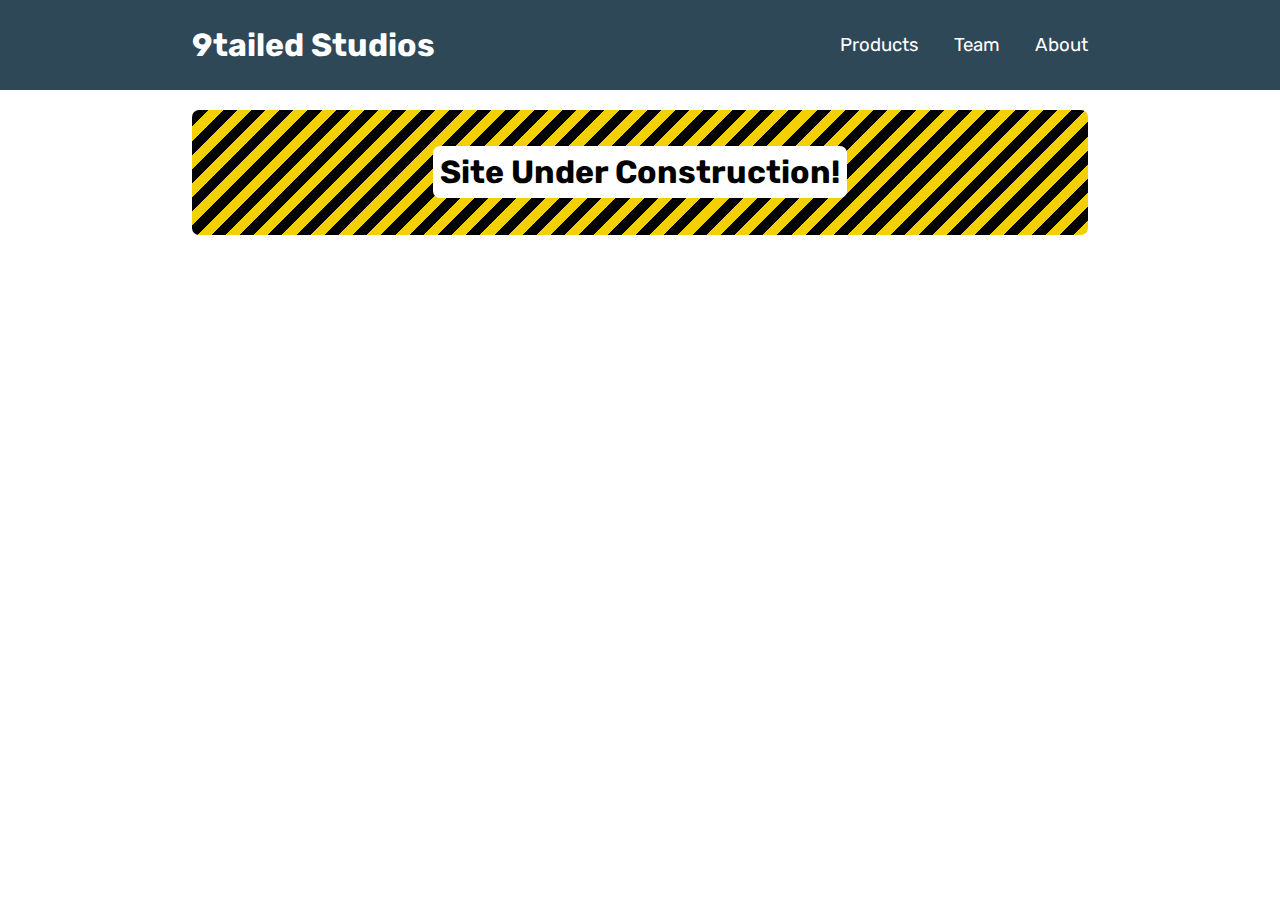
==== index.html @ dfe99857 "Under construction" ====
<!DOCTYPE html>
<html>
    <head>
        <title>9tailed Studios</title>
        <link rel="stylesheet" href="css/style.css" type="text/css" />
    </head>
    <body>
        <header>
            <h1>9tailed Studios</h1>
            <div class="spacer"></div>
            <nav>
                <ul>
                    <li>
                        <a href="#">Products</a>
                        <ul class="dropdown">
                            <li>Games</li>
                            <li>Software</li>
                        </ul>
                    </li>
                    <li><a href="#">Team</a></li>
                    <li><a href="#">About</a></li>
                </ul>
            </nav>
        </header>
        <main>
            <article class="construction">
                <h1>Site Under Construction!</h1>
            </article>
        </main>
    </body>
</html>
---- css/style.css ----
@import url('https://fonts.googleapis.com/css2?family=Rubik:ital,wght@0,300..900;1,300..900&display=swap');

* {
    --primary: #ff9751;
    --dark: #2F4858;
    --light: #b9a89a;
}

body {
    color: black;
    font-family: 'Rubik', sans-serif;
    margin: 0;
    width: 100%;
    height: 100%;
}

header {
    background-color: var(--dark);
    color: white;
    margin: 0;

    display: flex;
    align-items: center;

    height: 90px;
    padding: 0 15%;
}

header > h1 {
    margin: 0;
}

header > .spacer {
    flex-grow: 1;
}

nav {
    display: block;
}

nav > ul {
    position: relative;
    background-color: var(--dark);
    display: block;
    margin: 0;
    padding: 0;
    font-size: 14pt;
    list-style-type: none;
}

nav > ul > li {
    cursor: pointer;
    display: inline;
}

nav > ul > li > a {
    color: white;
    text-decoration: none;
    transition: color .25s ease-in-out;
}

nav > ul > li:hover {
    color: var(--primary);
}

nav > ul > li:hover > a {
    color: var(--primary);
}

nav > ul > li:not(:last-child) {
    margin-right: 30px;
}

ul.dropdown {
    top: calc(100% + 7px);
    min-width: 125px;
    list-style-type: none;
    padding: 0;
    background-color: var(--dark);
}

ul.dropdown > li {
    padding: 10px;
    cursor: pointer;
    color: white;
}

ul.dropdown > li:hover {
    background-color: var(--primary);
}

ul.dropdown > li:not(:last-child) {
    border-bottom: 1px solid var(--light);
}

nav > ul > li > ul.dropdown {
    border: 1px solid var(--light);
    position: absolute;
    z-index: 1;
    visibility: hidden;
    opacity: 0;
    transition: visibility .25s linear, opacity .25s ease-in-out;
}

nav > ul > li:hover > ul.dropdown {
    visibility: visible;
    opacity: 1;
}

main {
    margin: 20px 15%;
}

article.construction {
    text-align: center;
    padding: 15px;
    border-radius: 7px;

    background: repeating-linear-gradient(-45deg, #f2d001, #f2d001 10px, black 10px, black 20px);
}

article.construction > h1 {
    background-color: white;
    border-radius: 7px;
    display: inline-block;
    padding: 7px;
}
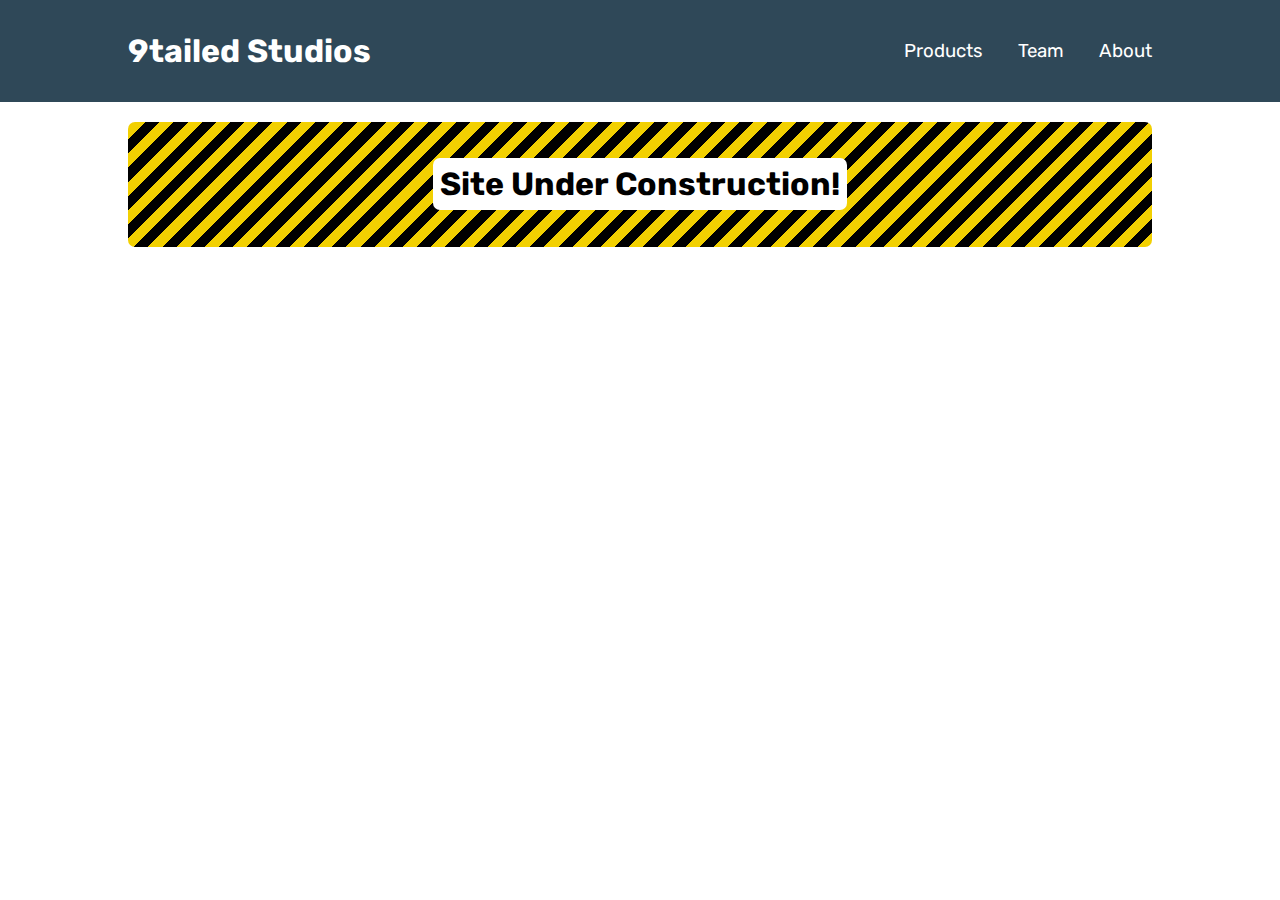
==== commit 3c3f2536: "Implemented responsive header" ====
--- a/index.html
+++ b/index.html
@@ -2,7 +2,9 @@
 <html>
     <head>
         <title>9tailed Studios</title>
-        <link rel="stylesheet" href="css/style.css" type="text/css" />
+        <link rel="stylesheet" href="css/standard.css" type="text/css" />
+        <link rel="stylesheet" href="css/desktop.css" type="text/css" media="only screen and (min-width: 701px)" />
+        <link rel="stylesheet" href="css/mobile.css" type="text/css" media="only screen and (max-width: 700px)" />
     </head>
     <body>
         <header>
--- a/css/standard.css
+++ b/css/standard.css
@@ -0,0 +1,118 @@
+@import url('https://fonts.googleapis.com/css2?family=Rubik:ital,wght@0,300..900;1,300..900&display=swap');
+
+* {
+    --primary: #ff9751;
+    --dark: #2F4858;
+    --light: #b9a89a;
+}
+
+body {
+    color: black;
+    font-family: 'Rubik', sans-serif;
+    margin: 0;
+    width: 100%;
+    height: 100%;
+}
+
+header {
+    background-color: var(--dark);
+    color: white;
+    margin: 0;
+
+    display: flex;
+    align-items: center;
+}
+
+header > h1 {
+    margin: 0;
+}
+
+header > .spacer {
+    flex-grow: 1;
+}
+
+nav {
+    display: block;
+}
+
+nav > ul {
+    position: relative;
+    background-color: var(--dark);
+    display: block;
+    margin: 0;
+    padding: 0;
+    font-size: 14pt;
+    list-style-type: none;
+}
+
+nav > ul > li {
+    cursor: pointer;
+    display: inline;
+}
+
+nav > ul > li > a {
+    color: white;
+    text-decoration: none;
+    transition: color .25s ease-in-out;
+}
+
+nav > ul > li:hover {
+    color: var(--primary);
+}
+
+nav > ul > li:hover > a {
+    color: var(--primary);
+}
+
+ul.dropdown {
+    top: calc(100% + 7px);
+    min-width: 125px;
+    list-style-type: none;
+    padding: 0;
+    background-color: var(--dark);
+}
+
+ul.dropdown > li {
+    padding: 10px 0;
+    cursor: pointer;
+    color: white;
+}
+
+ul.dropdown > li:hover {
+    background-color: var(--primary);
+}
+
+ul.dropdown > li:not(:last-child) {
+    border-bottom: 1px solid var(--light);
+}
+
+nav > ul > li > ul.dropdown {
+    position: absolute;
+    visibility: hidden;
+    opacity: 0;
+    transition: visibility .25s linear, opacity .25s ease-in-out;
+}
+
+nav > ul > li:hover > ul.dropdown {
+    visibility: visible;
+    opacity: 1;
+}
+
+main {
+    margin: 20px 10%;
+}
+
+article.construction {
+    text-align: center;
+    padding: 15px;
+    border-radius: 7px;
+
+    background: repeating-linear-gradient(-45deg, #f2d001, #f2d001 10px, black 10px, black 20px);
+}
+
+article.construction > h1 {
+    background-color: white;
+    border-radius: 7px;
+    display: inline-block;
+    padding: 7px;
+}--- a/css/desktop.css
+++ b/css/desktop.css
@@ -0,0 +1,20 @@
+header {
+    padding: 2rem 10%;
+}
+
+nav > ul > li {
+    padding-bottom: 10px;
+}
+
+nav > ul > li > ul.dropdown {
+    border: 1px solid var(--light);
+    top: calc(100% + 10px);
+}
+
+nav > ul > li > ul.dropdown > li {
+    padding: 10px;
+}
+
+nav > ul > li:not(:last-child) {
+    margin-right: 30px;
+}--- a/css/mobile.css
+++ b/css/mobile.css
@@ -0,0 +1,35 @@
+header {
+    flex-direction: column;
+    padding-top: 10px;
+}
+
+nav {
+    margin-top: 10px;
+    width: 100%;
+}
+
+nav > ul > li {
+    display: block;
+    text-align: center;
+    margin: 0;
+    padding: 10px 0;
+}
+
+nav > ul > li:not(:last-child) {
+    border-bottom: 1px solid var(--light);
+}
+
+nav > ul > li > ul.dropdown {
+    position: relative;
+    display: none;
+    margin-top: 10px;
+    border-top: 1px solid var(--light);
+}
+
+nav > ul > li > ul.dropdown > li:last-child {
+    margin-bottom: -10px; /* negate bottom padding from parent */
+}
+
+nav > ul > li:hover > ul.dropdown {
+    display: block;
+}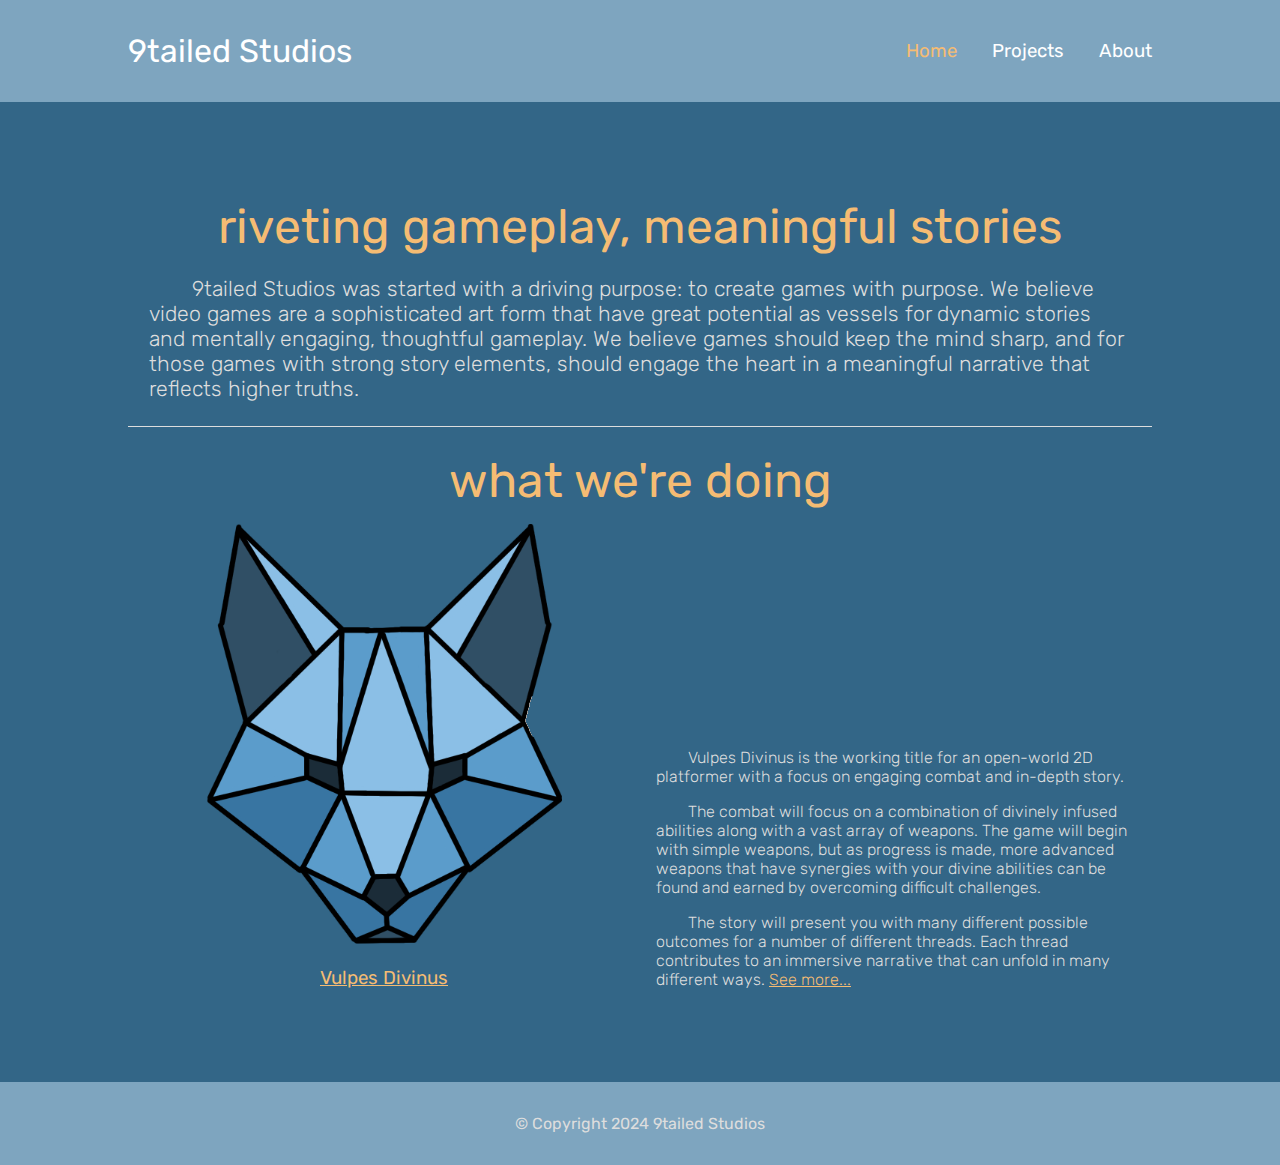
==== commit bccd491e: "Added page for Vulpes Divinus, lightened font weight" ====
--- a/index.html
+++ b/index.html
@@ -1,33 +1,67 @@
 <!DOCTYPE html>
 <html>
     <head>
-        <title>9tailed Studios</title>
+        <title>9tailed Studios &mdash; Home</title>
+        <meta name="viewport" content="width=device-width, initial-scale=1.0" />
         <link rel="stylesheet" href="css/standard.css" type="text/css" />
-        <link rel="stylesheet" href="css/desktop.css" type="text/css" media="only screen and (min-width: 701px)" />
-        <link rel="stylesheet" href="css/mobile.css" type="text/css" media="only screen and (max-width: 700px)" />
+        <link rel="stylesheet" href="css/desktop.css" type="text/css" media="only screen and (min-width: 802px)" />
+        <link rel="stylesheet" href="css/mobile.css" type="text/css" media="only screen and (max-width: 801px)" />
     </head>
     <body>
-        <header>
-            <h1>9tailed Studios</h1>
-            <div class="spacer"></div>
-            <nav>
-                <ul>
-                    <li>
-                        <a href="#">Products</a>
-                        <ul class="dropdown">
-                            <li>Games</li>
-                            <li>Software</li>
-                        </ul>
-                    </li>
-                    <li><a href="#">Team</a></li>
-                    <li><a href="#">About</a></li>
-                </ul>
-            </nav>
-        </header>
-        <main>
-            <article class="construction">
-                <h1>Site Under Construction!</h1>
-            </article>
-        </main>
+        <div id="page">
+            <header>
+                <h1>9tailed Studios</h1>
+                <div class="spacer"></div>
+                <nav>
+                    <ul>
+                        <li><a href="#" class="current">Home</a></li>
+                        <li><a href="creations">Projects</a></li>
+                        <li><a href="about.html">About</a></li>
+                    </ul>
+                </nav>
+            </header>
+            <main>
+                <h1 class="center">riveting gameplay, meaningful stories</h1>
+                <article class="block">
+                    <p>
+                        9tailed Studios was started with a driving purpose: to create games with purpose.
+                        We believe video games are a sophisticated art form that have great potential as
+                        vessels for dynamic stories and mentally engaging, thoughtful gameplay. We believe
+                        games should keep the mind sharp, and for those games with strong story elements,
+                        should engage the heart in a meaningful narrative that reflects higher truths.
+                    </p>
+                </article>
+                <hr />
+                <h1 class="center">what we&apos;re doing</h1>
+                <article>
+                    <section class="title">
+                        <a href="creations/vulpes-divinus.html">
+                            <img alt="Vulpes Divinus Logo" src="../image/vulpes-divinus.png" />
+                        </a>
+                        <h3><a href="creations/vulpes-divinus.html">Vulpes Divinus</a></h3>
+                    </section>
+                    <section class="preview">
+                        <p>
+                            Vulpes Divinus is the working title for an open-world 2D platformer with a focus
+                            on engaging combat and in-depth story.
+                        </p>
+                        <p>
+                            The combat will focus on a combination of divinely infused abilities along with
+                            a vast array of weapons. The game will begin with simple weapons, but as progress
+                            is made, more advanced weapons that have synergies with your divine abilities
+                            can be found and earned by overcoming difficult challenges.
+                        </p>
+                        <p>
+                            The story will present you with many different possible outcomes for a number of
+                            different threads. Each thread contributes to an immersive narrative that can
+                            unfold in many different ways. <a href="creations/vulpes-divinus.html">See more...</a>
+                        </p>
+                    </section>
+                </article>
+            </main>
+            <footer>
+                &copy;&nbsp;Copyright 2024 9tailed Studios
+            </footer>
+        </div>
     </body>
 </html>--- a/css/standard.css
+++ b/css/standard.css
@@ -1,21 +1,43 @@
 @import url('https://fonts.googleapis.com/css2?family=Rubik:ital,wght@0,300..900;1,300..900&display=swap');
 
 * {
-    --primary: #ff9751;
-    --dark: #2F4858;
-    --light: #b9a89a;
-}
-
-body {
-    color: black;
+    --primary: #f5bc73;
+    --dark: #336687;
+    --light: #7ea5bf;
+    --mid: #4f7e9c;
+    --text-light: #ddd;
+}
+
+div#page {
+    position: relative;
+    min-height: calc(100% - 5rem);
+
+    padding-bottom: 5rem;
+}
+
+html, body {
+    color: var(--text-light);
     font-family: 'Rubik', sans-serif;
     margin: 0;
     width: 100%;
     height: 100%;
+    background-color: var(--dark);
+}
+
+a {
+    color: var(--primary);
+}
+
+a:active {
+    color: var(--text-light);
+}
+
+a:hover {
+    text-decoration: none;
 }
 
 header {
-    background-color: var(--dark);
+    background-color: var(--light);
     color: white;
     margin: 0;
 
@@ -25,19 +47,34 @@
 
 header > h1 {
     margin: 0;
+    font-weight: normal;
 }
 
 header > .spacer {
     flex-grow: 1;
 }
 
+footer {
+    background-color: var(--light);
+    text-align: center;
+    padding: 2rem 10%;
+
+    position: absolute;
+    bottom: 0;
+    width: calc(100% - 20%);
+}
+
+a.current {
+    color: var(--primary);
+}
+
 nav {
     display: block;
 }
 
 nav > ul {
     position: relative;
-    background-color: var(--dark);
+    background-color: var(--light);
     display: block;
     margin: 0;
     padding: 0;
@@ -69,28 +106,27 @@
     min-width: 125px;
     list-style-type: none;
     padding: 0;
-    background-color: var(--dark);
+    background-color: var(--light);
+    z-index: 2;
 }
 
 ul.dropdown > li {
     padding: 10px 0;
     cursor: pointer;
     color: white;
+
+    transition: background-color .125s ease-in-out;
 }
 
 ul.dropdown > li:hover {
     background-color: var(--primary);
-}
-
-ul.dropdown > li:not(:last-child) {
-    border-bottom: 1px solid var(--light);
 }
 
 nav > ul > li > ul.dropdown {
     position: absolute;
     visibility: hidden;
     opacity: 0;
-    transition: visibility .25s linear, opacity .25s ease-in-out;
+    transition: visibility .125s linear, opacity .125s ease-in-out;
 }
 
 nav > ul > li:hover > ul.dropdown {
@@ -100,6 +136,21 @@
 
 main {
     margin: 20px 10%;
+}
+
+main > h1 {
+    margin: 0;
+    padding: 0 1em;
+    color: var(--primary);
+    font-weight: normal;
+}
+
+h1.center {
+    text-align: center;
+}
+
+h1.title {
+    font-size: 36pt;
 }
 
 article.construction {
@@ -115,4 +166,60 @@
     border-radius: 7px;
     display: inline-block;
     padding: 7px;
+}
+
+hr {
+    border: none;
+    border-bottom: 1px solid var(--text-light);
+    margin: 25px 0;
+}
+
+article {
+    margin-top: 15px;
+
+    position: relative;
+    font-weight: lighter;
+}
+
+article:not(.no-animate) {
+    animation-name: articleEnter;
+    animation-duration: .75s;
+    animation-timing-function: ease-in-out;
+}
+
+article:not(.block) {
+    display: flex;
+}
+
+article h3, article h2, article h1 {
+    font-weight: normal;
+    margin-bottom: 0;
+    color: var(--primary);
+    padding: 0 1rem;
+}
+
+article > h1 {
+    padding: 0 1rem;
+    margin: 0;
+}
+
+article p {
+    text-indent: 2em;
+    padding: 0 1em;
+}
+
+article > section.preview > p:last-child {
+    margin-bottom: 0;
+}
+
+@keyframes articleEnter {
+    0% {
+        transform: translate3d(0, 100%, 0);
+        opacity: 0;
+    }
+
+    100% {
+        transform: none;
+        opacity: 1;
+    }
 }--- a/css/desktop.css
+++ b/css/desktop.css
@@ -1,5 +1,18 @@
 header {
     padding: 2rem 10%;
+}
+
+footer {
+    margin-top: 6rem;
+}
+
+main {
+    margin-top: 6rem;
+    margin-bottom: 6rem;
+}
+
+main > h1 {
+    font-size: 36pt;
 }
 
 nav > ul > li {
@@ -7,7 +20,7 @@
 }
 
 nav > ul > li > ul.dropdown {
-    border: 1px solid var(--light);
+    border: 1px solid var(--mid);
     top: calc(100% + 10px);
 }
 
@@ -17,4 +30,41 @@
 
 nav > ul > li:not(:last-child) {
     margin-right: 30px;
+}
+
+ul.dropdown > li:not(:last-child) {
+    border-bottom: 1px solid var(--mid);
+}
+
+article {
+    flex-direction: row;
+    align-items: end;
+    min-height: 100px;
+}
+
+article > section.title {
+    flex-basis: 50%;
+    text-align: center;
+}
+
+article > section.preview {
+    flex-basis: 50%;
+}
+
+article > section.title > img {
+    min-width: 250px;
+    min-height: 250px;
+}
+
+article > p {
+    font-size: 16pt;
+}
+
+article > p:not(:only-child) {
+    flex-basis: 70%;
+}
+
+section.split {
+    display: flex;
+    flex-direction: row;
 }--- a/css/mobile.css
+++ b/css/mobile.css
@@ -32,4 +32,30 @@
 
 nav > ul > li:hover > ul.dropdown {
     display: block;
-}+}
+
+article {
+    flex-direction: column;
+}
+
+article > p {
+    font-size: 12pt;
+}
+
+article > h1 {
+    margin-top: 1em;
+}
+
+article section.title {
+    text-align: center;
+}
+
+article section.title > img {
+    max-width: 100%;
+}
+
+section.split {
+    display: flex;
+    flex-direction: column;
+    align-items: center;
+}
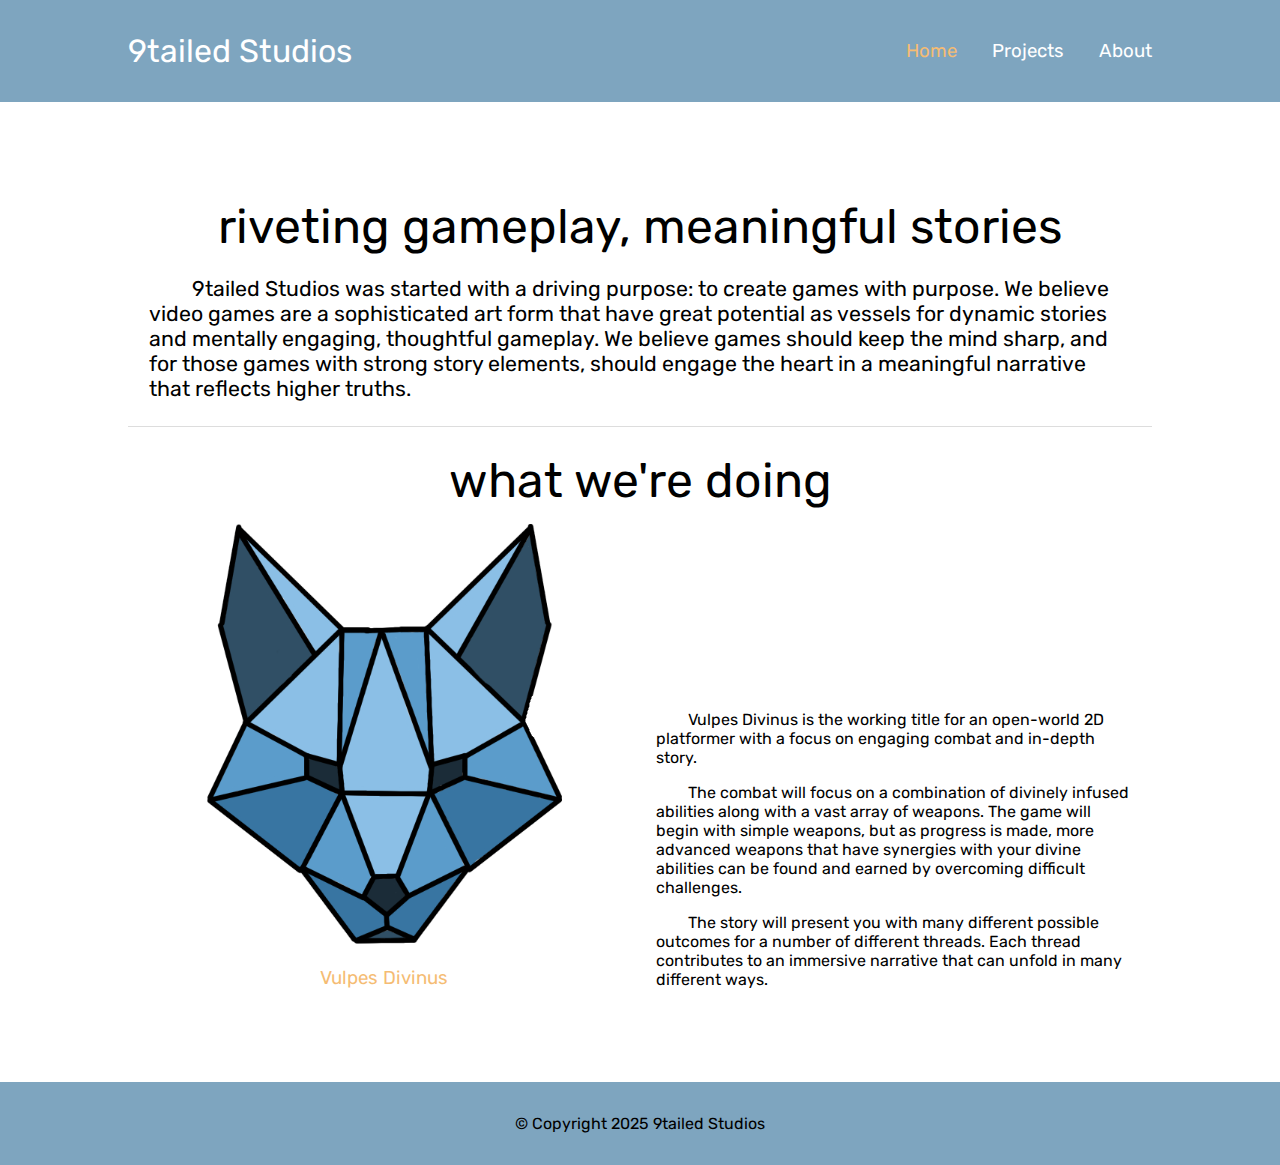
==== commit ba41fd2e: "feat: updated styles and descriptions" ====
--- a/index.html
+++ b/index.html
@@ -15,7 +15,7 @@
                 <nav>
                     <ul>
                         <li><a href="#" class="current">Home</a></li>
-                        <li><a href="creations">Projects</a></li>
+                        <li><a href="creations/index.html">Projects</a></li>
                         <li><a href="about.html">About</a></li>
                     </ul>
                 </nav>
@@ -35,10 +35,8 @@
                 <h1 class="center">what we&apos;re doing</h1>
                 <article>
                     <section class="title">
-                        <a href="creations/vulpes-divinus.html">
-                            <img alt="Vulpes Divinus Logo" src="../image/vulpes-divinus.png" />
-                        </a>
-                        <h3><a href="creations/vulpes-divinus.html">Vulpes Divinus</a></h3>
+                        <img alt="Vulpes Divinus Logo" src="image/vulpes-divinus.png" />
+                        <h3>Vulpes Divinus</h3>
                     </section>
                     <section class="preview">
                         <p>
@@ -54,13 +52,13 @@
                         <p>
                             The story will present you with many different possible outcomes for a number of
                             different threads. Each thread contributes to an immersive narrative that can
-                            unfold in many different ways. <a href="creations/vulpes-divinus.html">See more...</a>
+                            unfold in many different ways.
                         </p>
                     </section>
                 </article>
             </main>
             <footer>
-                &copy;&nbsp;Copyright 2024 9tailed Studios
+                &copy;&nbsp;Copyright 2025 9tailed Studios
             </footer>
         </div>
     </body>
--- a/css/standard.css
+++ b/css/standard.css
@@ -16,24 +16,12 @@
 }
 
 html, body {
-    color: var(--text-light);
+    color: black;
     font-family: 'Rubik', sans-serif;
     margin: 0;
     width: 100%;
     height: 100%;
-    background-color: var(--dark);
-}
-
-a {
-    color: var(--primary);
-}
-
-a:active {
-    color: var(--text-light);
-}
-
-a:hover {
-    text-decoration: none;
+    background-color: white;
 }
 
 header {
@@ -141,16 +129,11 @@
 main > h1 {
     margin: 0;
     padding: 0 1em;
-    color: var(--primary);
     font-weight: normal;
 }
 
 h1.center {
     text-align: center;
-}
-
-h1.title {
-    font-size: 36pt;
 }
 
 article.construction {
@@ -178,7 +161,6 @@
     margin-top: 15px;
 
     position: relative;
-    font-weight: lighter;
 }
 
 article:not(.no-animate) {
@@ -191,15 +173,14 @@
     display: flex;
 }
 
-article h3, article h2, article h1 {
+article section h3 {
     font-weight: normal;
     margin-bottom: 0;
     color: var(--primary);
-    padding: 0 1rem;
 }
 
 article > h1 {
-    padding: 0 1rem;
+    padding: 0 1em;
     margin: 0;
 }
 
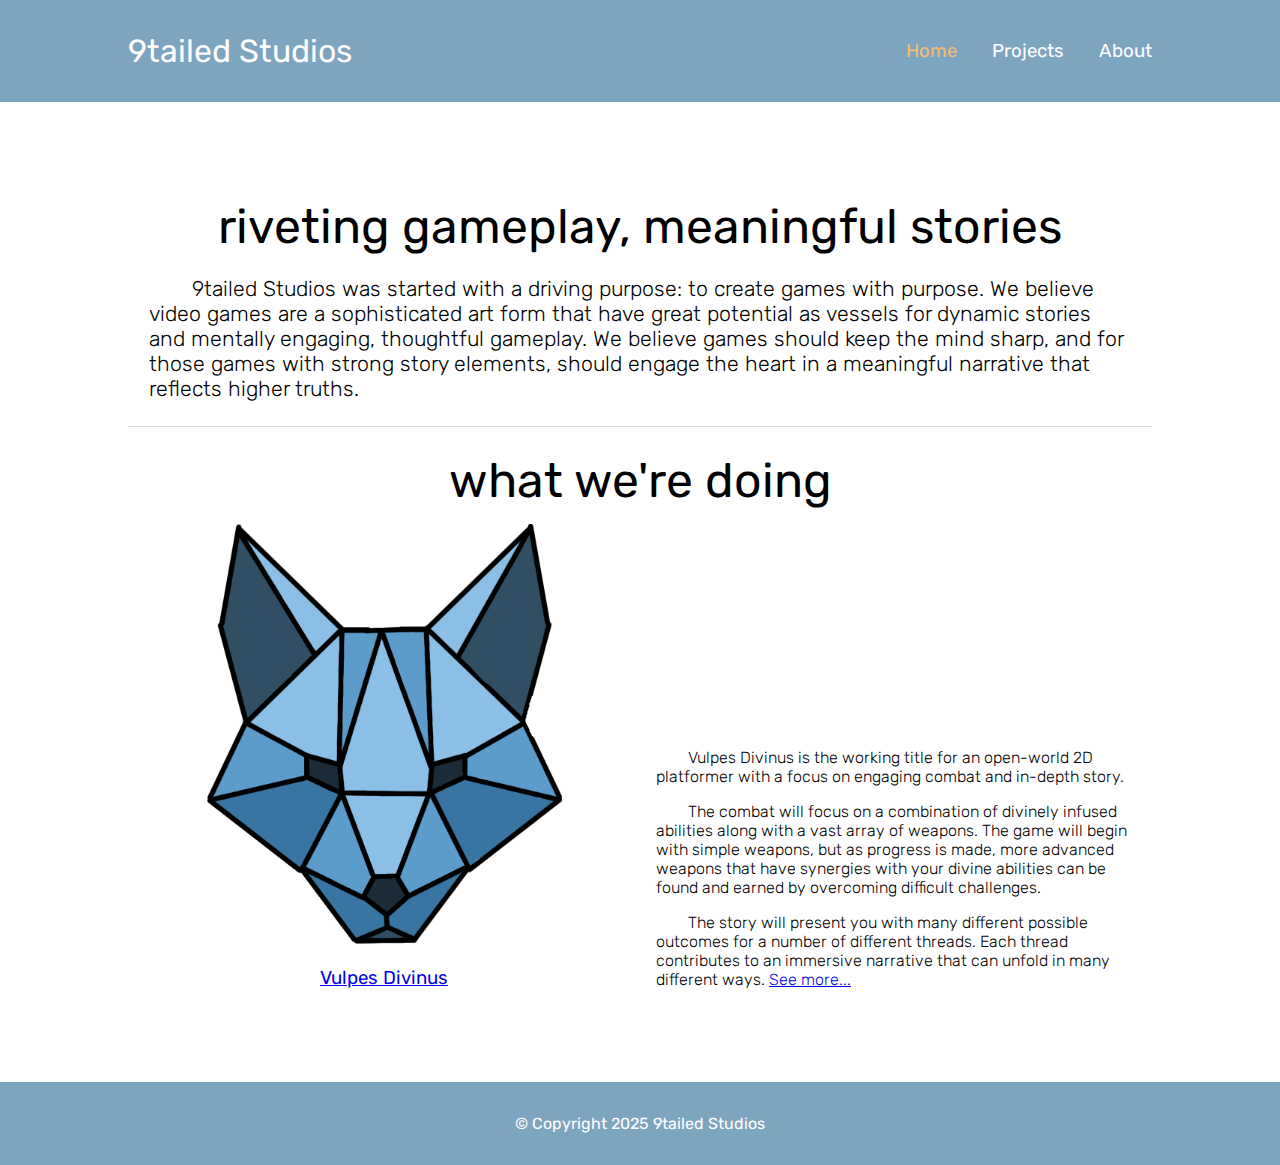
==== commit 625bb34c: "merged with main" ====
--- a/index.html
+++ b/index.html
@@ -15,7 +15,7 @@
                 <nav>
                     <ul>
                         <li><a href="#" class="current">Home</a></li>
-                        <li><a href="creations/index.html">Projects</a></li>
+                        <li><a href="creations">Projects</a></li>
                         <li><a href="about.html">About</a></li>
                     </ul>
                 </nav>
@@ -35,8 +35,10 @@
                 <h1 class="center">what we&apos;re doing</h1>
                 <article>
                     <section class="title">
-                        <img alt="Vulpes Divinus Logo" src="image/vulpes-divinus.png" />
-                        <h3>Vulpes Divinus</h3>
+                        <a href="creations/vulpes-divinus.html">
+                            <img alt="Vulpes Divinus Logo" src="../image/vulpes-divinus.png" />
+                        </a>
+                        <h3><a href="creations/vulpes-divinus.html">Vulpes Divinus</a></h3>
                     </section>
                     <section class="preview">
                         <p>
@@ -52,7 +54,7 @@
                         <p>
                             The story will present you with many different possible outcomes for a number of
                             different threads. Each thread contributes to an immersive narrative that can
-                            unfold in many different ways.
+                            unfold in many different ways. <a href="creations/vulpes-divinus.html">See more...</a>
                         </p>
                     </section>
                 </article>
--- a/css/standard.css
+++ b/css/standard.css
@@ -2,10 +2,12 @@
 
 * {
     --primary: #f5bc73;
+    --background: white;
     --dark: #336687;
     --light: #7ea5bf;
     --mid: #4f7e9c;
     --text-light: #ddd;
+    --text-dark: #111;
 }
 
 div#page {
@@ -136,6 +138,10 @@
     text-align: center;
 }
 
+h1.title {
+    font-size: 36pt;
+}
+
 article.construction {
     text-align: center;
     padding: 15px;
@@ -161,6 +167,7 @@
     margin-top: 15px;
 
     position: relative;
+    font-weight: lighter;
 }
 
 article:not(.no-animate) {
@@ -173,14 +180,15 @@
     display: flex;
 }
 
-article section h3 {
+article h3, article h2, article h1 {
     font-weight: normal;
     margin-bottom: 0;
     color: var(--primary);
+    padding: 0 1rem;
 }
 
 article > h1 {
-    padding: 0 1em;
+    padding: 0 1rem;
     margin: 0;
 }
 
@@ -191,6 +199,10 @@
 
 article > section.preview > p:last-child {
     margin-bottom: 0;
+}
+
+footer {
+    color: white;
 }
 
 @keyframes articleEnter {
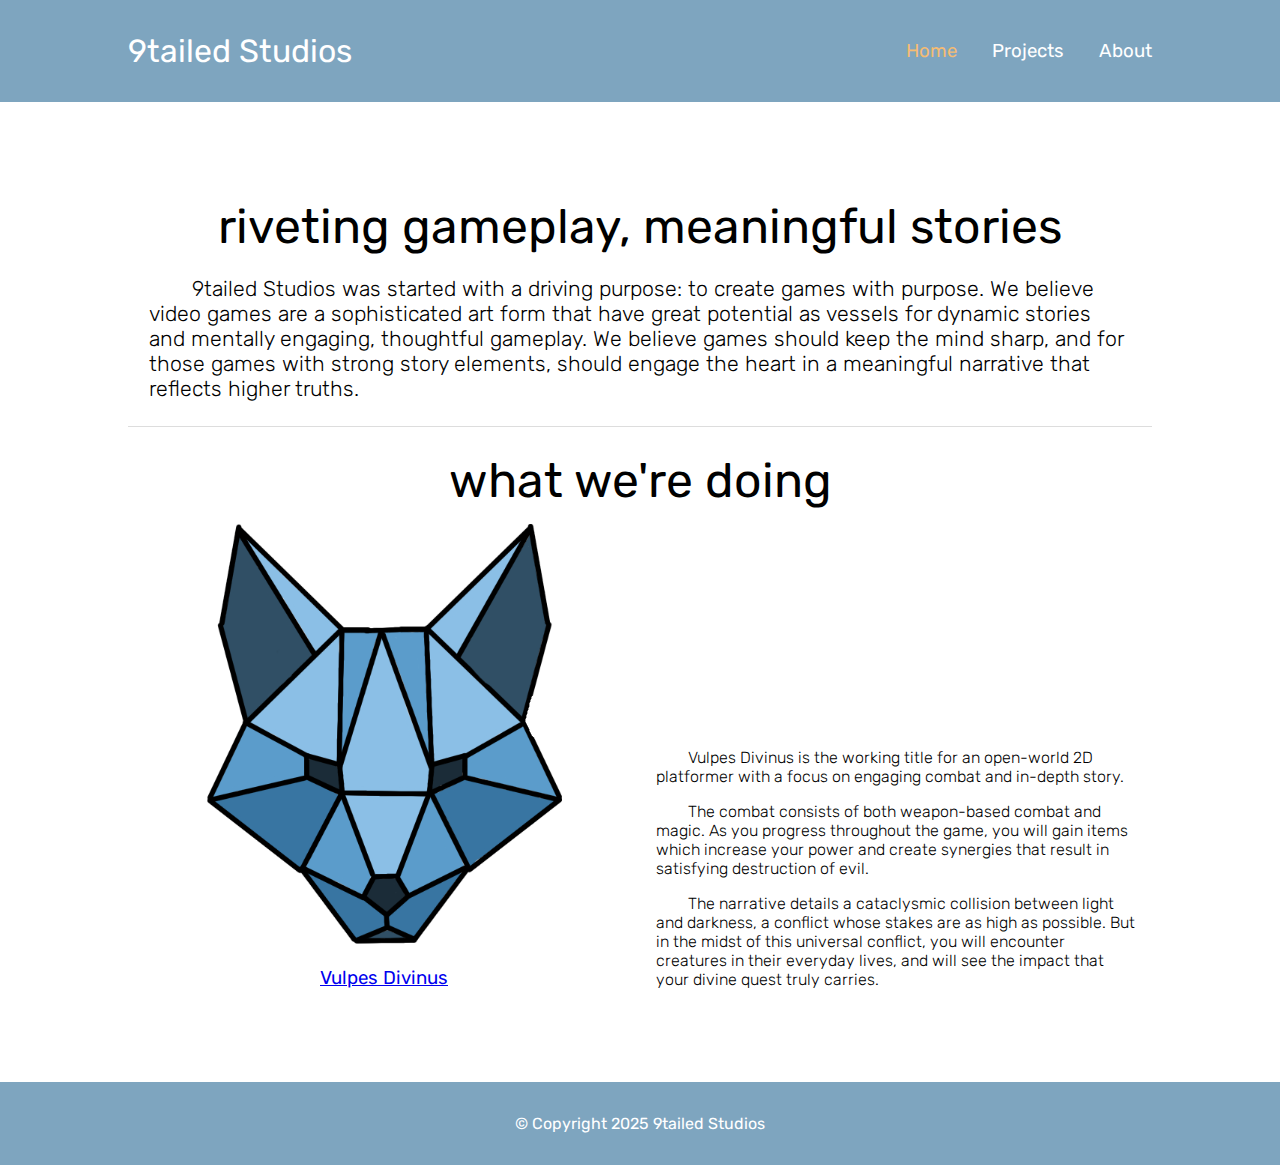
==== commit 06bcafc7: "fix: removed outdated page" ====
--- a/index.html
+++ b/index.html
@@ -46,15 +46,15 @@
                             on engaging combat and in-depth story.
                         </p>
                         <p>
-                            The combat will focus on a combination of divinely infused abilities along with
-                            a vast array of weapons. The game will begin with simple weapons, but as progress
-                            is made, more advanced weapons that have synergies with your divine abilities
-                            can be found and earned by overcoming difficult challenges.
+                            The combat consists of both weapon-based combat and magic. As you progress throughout
+                            the game, you will gain items which increase your power and create synergies that
+                            result in satisfying destruction of evil.
                         </p>
                         <p>
-                            The story will present you with many different possible outcomes for a number of
-                            different threads. Each thread contributes to an immersive narrative that can
-                            unfold in many different ways. <a href="creations/vulpes-divinus.html">See more...</a>
+                            The narrative details a cataclysmic collision between light and darkness, a conflict
+                            whose stakes are as high as possible. But in the midst of this universal conflict, you
+                            will encounter creatures in their everyday lives, and will see the impact that your
+                            divine quest truly carries.
                         </p>
                     </section>
                 </article>
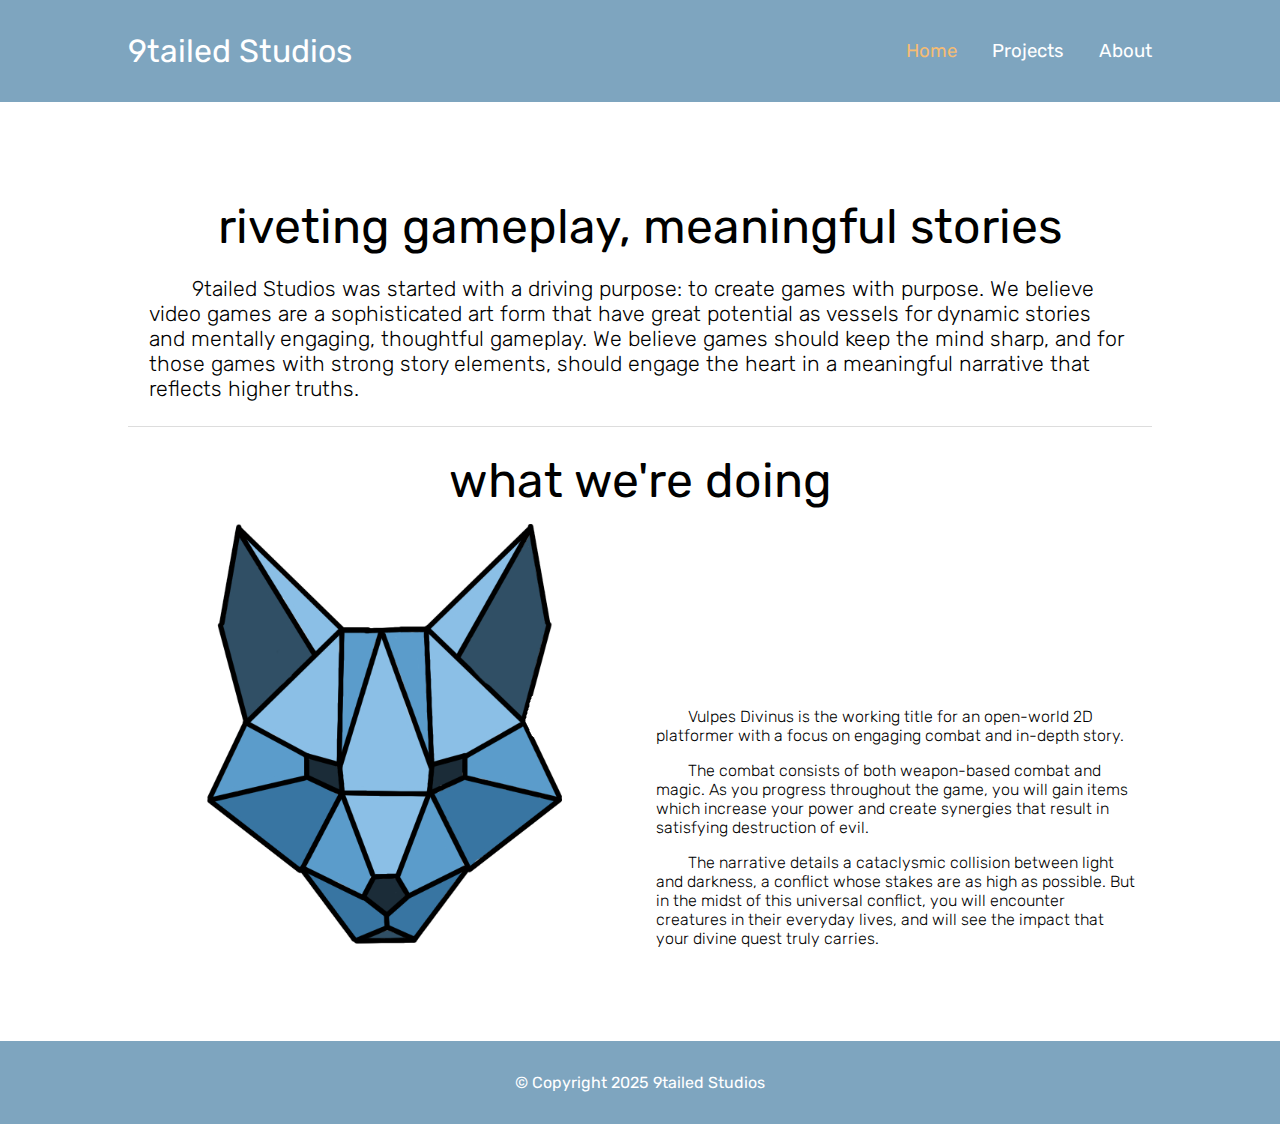
==== commit b4434a1c: "fix: removed broken link" ====
--- a/index.html
+++ b/index.html
@@ -35,10 +35,7 @@
                 <h1 class="center">what we&apos;re doing</h1>
                 <article>
                     <section class="title">
-                        <a href="creations/vulpes-divinus.html">
-                            <img alt="Vulpes Divinus Logo" src="../image/vulpes-divinus.png" />
-                        </a>
-                        <h3><a href="creations/vulpes-divinus.html">Vulpes Divinus</a></h3>
+                        <img alt="Vulpes Divinus Logo" src="../image/vulpes-divinus.png" />
                     </section>
                     <section class="preview">
                         <p>
